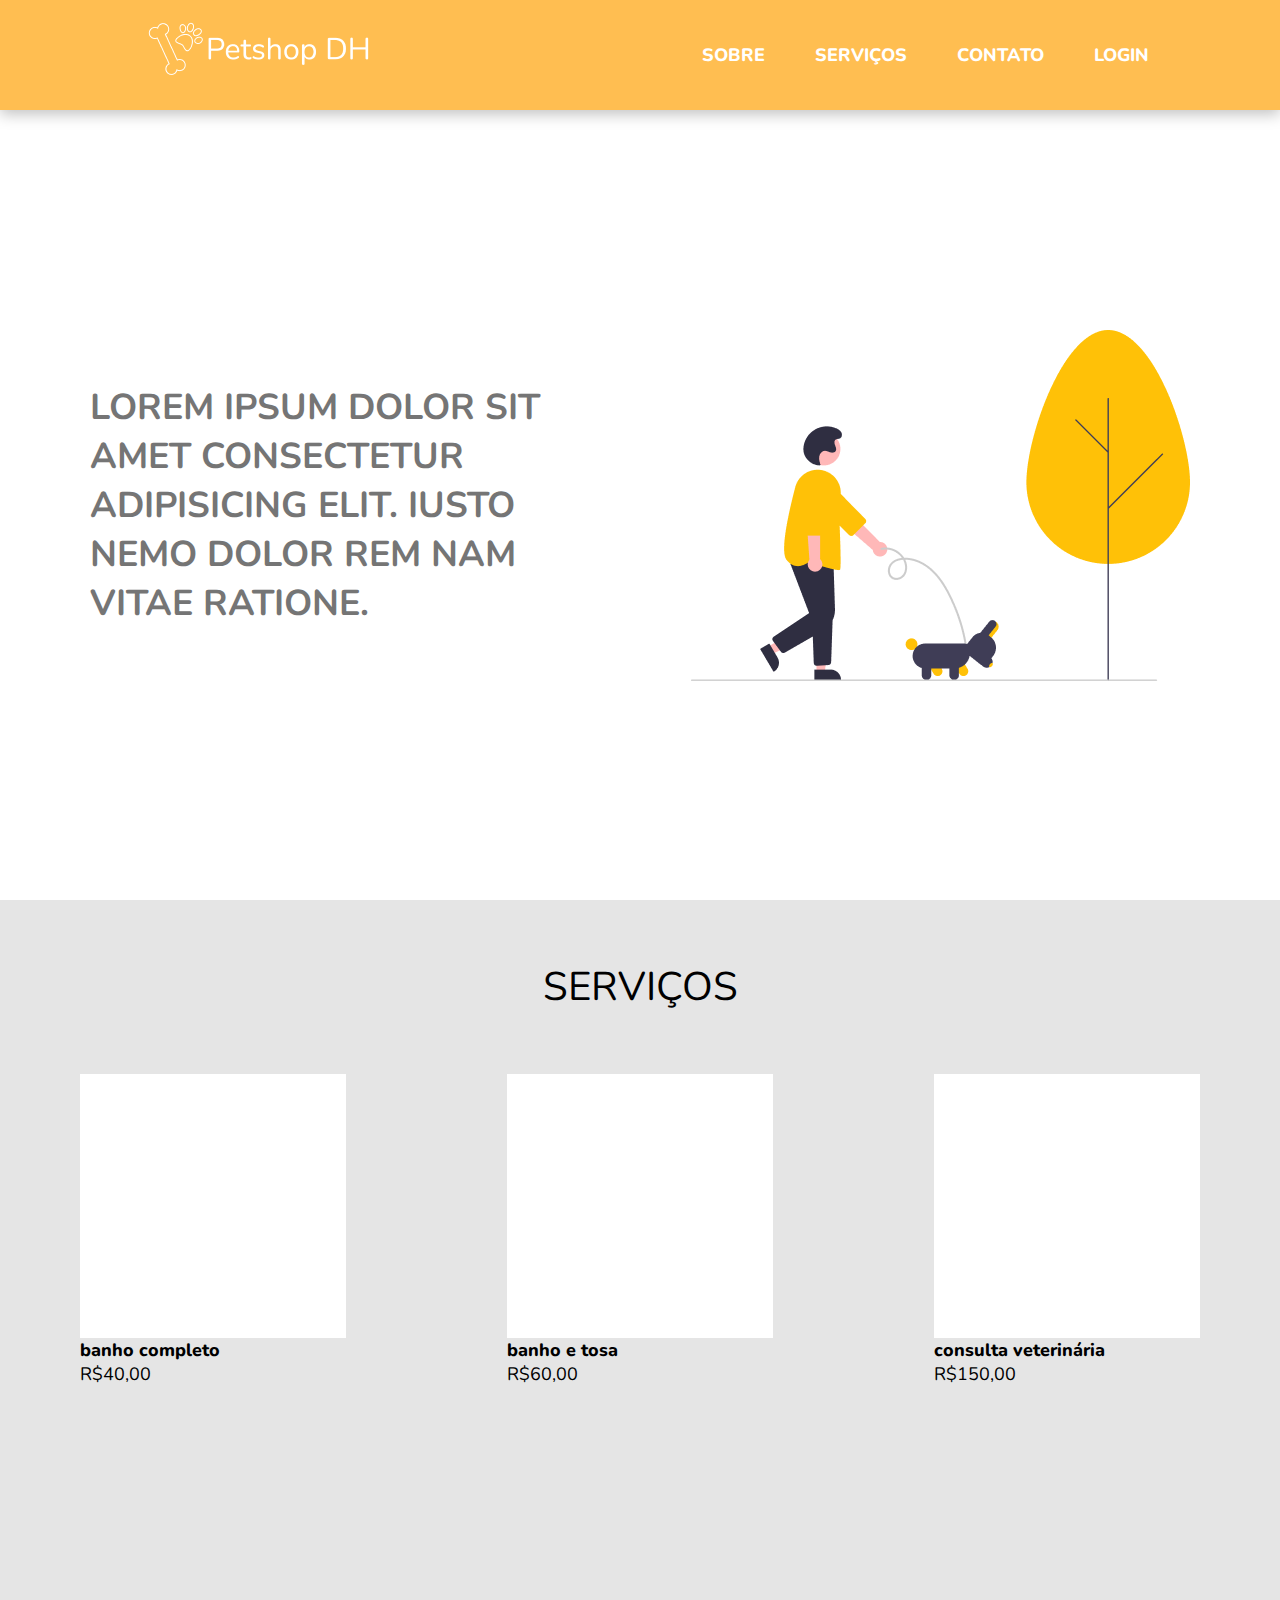
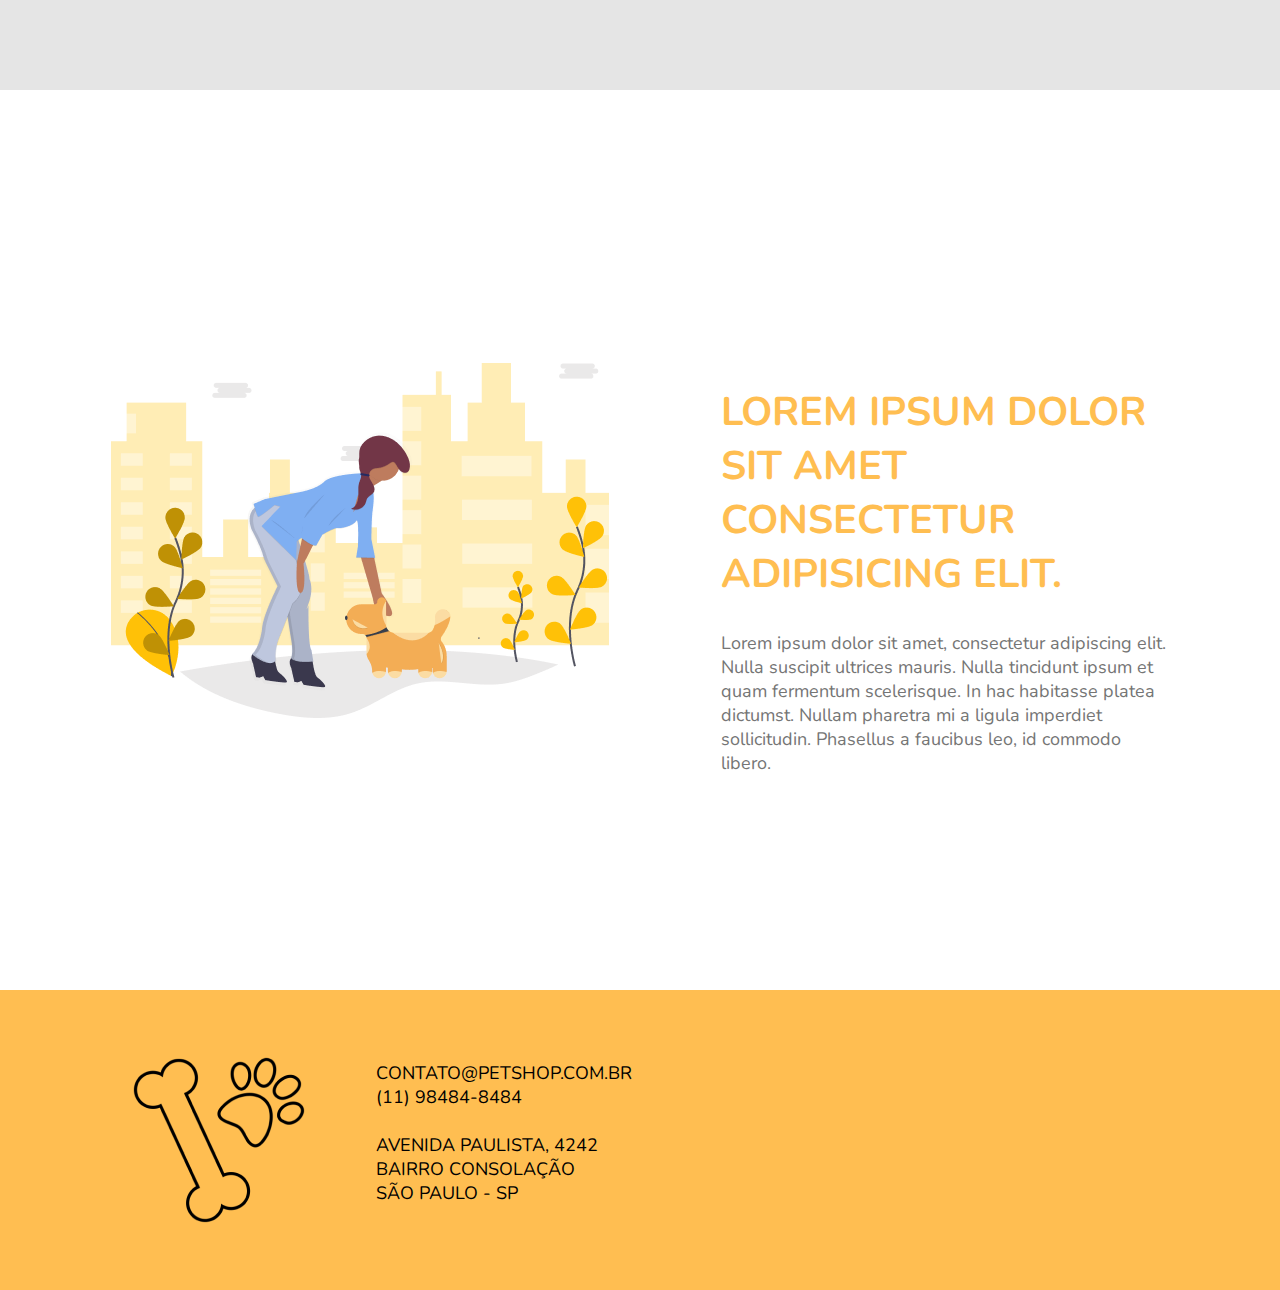
==== index.html @ c04c48b0 "Commit inicial" ====
<!DOCTYPE html>
<html lang="en">

<head>
    <meta charset="UTF-8">
    <meta http-equiv="X-UA-Compatible" content="IE=edge">
    <meta name="viewport" content="width=device-width, initial-scale=1.0">
    <title>Petshop DH | Home</title>
    <link rel="stylesheet" href="style.css">
</head>

<body>
    <header>
        <section class="container">
            <div class="logo">
                <h1><a href="./index.html"><img src="./img/logo.png" alt="Logo Petshop DH"></a></h1>
            </div>
            <div class="links">
                <ul>
                    <li><a href="./index.html">Sobre</a></li>
                    <li><a href="./servicos.html">Serviços</a></li>
                    <li><a href="./contato.html">Contato</a></li>
                    <li><a href="./login.html">Login</a></li>
                </ul>
            </div>
        </section>
    </header>
    <main>
        <section class="texto-principal">
            <article class="container">
                <h2>Lorem ipsum dolor sit amet consectetur adipisicing elit. Iusto nemo dolor rem nam vitae ratione.
                </h2>
                <img src="./img/ilustra-home.png">
            </article>
        </section>

        <section class="servicos">
            <article class="container">
                <div class="servicos-titulo">
                    <h3>Serviços</h3>
                </div>
                <div class="servicos-cards">
                    <div class="cards-wrapper">
                        <div class="card-img"></div>
                        <div class="card-title">banho completo</div>
                        <div class="card-price">R$40,00</div>
                    </div>
                    <div class="cards-wrapper">
                        <div class="card-img"></div>

                        <div class="card-title">banho e tosa</div>
                        <div class="card-price">R$60,00</div>

                    </div>
                    <div class="cards-wrapper">
                        <div class="card-img"></div>
                        <div class="card-title">consulta veterinária</div>
                        <div class="card-price">R$150,00</div>
                    </div>
                </div>
            </article>
        </section>

        <section class="texto-secundario">
            <article class="container">
                <img src="./img/ilustra-home-2.png">
                <div class="texto-wrapper">
                    <h2>Lorem ipsum dolor sit amet consectetur adipisicing elit.</h2>
                    <p>Lorem ipsum dolor sit amet, consectetur adipiscing elit. Nulla suscipit ultrices mauris. Nulla
                        tincidunt ipsum et quam fermentum scelerisque. In hac habitasse platea dictumst. Nullam pharetra
                        mi a ligula imperdiet sollicitudin. Phasellus a faucibus leo, id commodo libero.</p>
                </div>
            </article>
        </section>
    </main>

    <footer>
        <div class="container">
            <div class="footer-wrapper">
                <div class="logo-footer"></div>
                <div class="contato">
                    <p><a href="mailto:contato@petshop.com.br">contato@petshop.com.br</a></p>
                    <p><a href="https://api.whatsapp.com/send?phone=5511984848484">(11) 98484-8484</a></p>
                    </br>
                    <address>
                        Avenida Paulista, 4242 <br />
                        Bairro Consolação </br>
                        São Paulo - SP
                    </address>
                </div>
            </div>
            <iframe src="https://www.google.com/maps/embed?pb=!1m18!1m12!1m3!1d3657.384076349816!2d-46.665941685022446!3d-23.55464548468616!2m3!1f0!2f0!3f0!3m2!1i1024!2i768!4f13.1!3m3!1m2!1s0x94ce582c4835016b%3A0xf92930472ca54186!2sAv.%20Paulista%2C%204242%20-%20Bela%20Vista%2C%20S%C3%A3o%20Paulo%20-%20SP%2C%2001310-300!5e0!3m2!1spt-BR!2sbr!4v1628895680024!5m2!1spt-BR!2sbr" width="400" height="250" style="border:0;" allowfullscreen="" loading="lazy"></iframe>
        </div>
    </footer>
</body>

</html>
---- style.css ----
@import url('https://fonts.googleapis.com/css2?family=Nunito:wght@300;400;700;800&display=swap');

* {
    padding: 0;
    margin: 0;
}

:root{
    --main: #FFBE51;
    --text: #757575;
}

body {
    box-sizing: border-box;
    font-family: 'Nunito', sans-serif;
    font-weight: 800;
    color: #fff;
    font-size: 18px;
}

header {
    width: 100%;
    height: 110px;
    background: var(--main);
    box-shadow: 0px 4px 14px rgba(0, 0, 0, 0.25);
}

header .container {
    display: flex;
    justify-content: space-around;
    align-items: center;
    height: 100%;
}

header .container .links ul{
    display: flex;
    flex-direction: row;
    list-style-type: none;
}

header .container .links ul li {
    margin-left: 50px;
}

header .container .links ul li a {
    text-decoration: none;
    color: #fff;
    text-transform: uppercase;

}

header .container .links ul li a:hover {
    text-decoration: underline;
}
/* HOME */
 section .container {
    height: calc(100vh - 110px);
    display: flex;
}

section.texto-principal .container, 
section.texto-secundario .container, 
section.contato, section.login {
    display:flex;
    justify-content: space-evenly;
    align-items: center;
}


section.texto-principal h2 {
    width: 40%;
    text-transform: uppercase;
    font-size: 36px;   
    color: var(--text); 
}

section.servicos .container{
    background-color: #E5E5E5;
    color: var(--text);
    margin:0;
    padding:0;
    display: flex;
    flex-direction: column;
    vertical-align: middle;
}

section.servicos .container .servicos-titulo{
    margin: 0 auto;
}

.servicos-titulo h3 {
    font-weight: 400;
    color: #000;
    font-size:40px;
    text-transform: uppercase;
    margin: 60px 0;
}

section.servicos .container .servicos-cards{
    display:flex;
    flex-direction: row;
    justify-content:space-around;

}

.servicos-cards .cards-wrapper{
    display:flex;
    flex-direction: column;
    color: #000;   
}

.servicos-cards .card-img {
    background-color: #fff;
    width:266px;
    height:264px;
}

.servicos-cards .card-price{
    font-weight: 400;
}

section.texto-secundario .container {
    color: #757575;
    height: 100vh;

}

section.texto-secundario .container .texto-wrapper {
    width: 35%;
}

.texto-wrapper h2{
   font-weight: 700;
   margin-bottom: 30px;
}

.texto-wrapper p {
    font-weight: 400;
}

/* Serviços */
h2{
    color: var(--main);
    text-transform: uppercase;
    margin: 5rem 0;
    font-size: 40px;
}

h2.servicos-titulo {
    text-align: center;
}

article.servicos .container {
    color: #000;
    margin: 0 auto;
}

.servicos-wrapper {
    display:flex;
    justify-content: center;
    margin: 7rem 0;
}

.servicos-wrapper .servicos-texto {
    width:33%;
    margin-left: 100px;
}

.price-title {
    display:flex;
    align-items: center;
    justify-content: space-between;
}

.price-title h3 {
    color: #000;
    text-transform: uppercase;
    font-weight: 700;
    font-size: 34px;
}

.price-title p {
    font-size: 34px;
    font-weight: 400;
}

.servicos-texto .servicos-description{
    color: var(--text);
    font-weight: 400;
    margin-top: 20px;
}

button {
    background-color: var(--main);
    width: 245px;
    height: 32px;
    border: none;
    margin-top: 15px;
    text-decoration: none;
    color: #fff;
    cursor: pointer;
    font-weight: 700;    
}

.servicos-wrapper .servicos-img {
    width: 266px;
    height: 264px;
    background: #B1B1B1;
}

.servicos hr {
    width: 1134px;
    height: 5px;
    margin: 0 auto;
    background: #C4C4C4; 
    border: none
}


/* Contato */ 
section.contato, section.login{
    flex-direction: row;
    height: calc(100vh - 170px);
}

section.contato h2{
    margin-top:0;
    margin-bottom: 2rem;
}

article.contato-form {
    width:40%;
}

form {
    display: flex;
    flex-direction: column;;
    width: 80%;
}

.contato form button {
    width: 100%;
}

form input {
    margin-bottom: 10px;
    height: 24px;
    padding: 3px 4px;
}

form textarea {
    font-family: 'Nunito', sans-serif;
}

.contato-mapa{
    font-size: 16px;
}

footer.footer-contato {
    background: #C4C4C4;
    height: 60px;
}

.footer-contato p {
    text-align: center;
    color: #000;
    font-weight: 400;
    line-height: 60px;
}

/* Login */
article.login-box{
    width: 411px;
    height: 423px;
    box-shadow: 0px 2px 6px 1px rgba(0, 0, 0, 0.25);
}

.login-wrapper{
    display: flex;
    flex-direction: column;
    justify-content: center;
    align-items: center;
    height: 411px;

}

article.login-box h2 {
    text-align: center;
    margin: 0 0 25px 0;
}

section.login img {
    width: 27em;
}

.login-box form{
    width: 60%
}

.login-box .cadastro {
    text-align: center;
    margin-top: 15px;
}

.cadastro a {
    color: #000;
    text-decoration: none;
    font-weight: 600;
}

/* Footer */
footer {
    height:300px;
    background-color: var(--main);
}
footer .container, footer .footer-wrapper{
    display:flex;
    justify-content: space-around;
    align-items: center;
}

footer .footer-wrapper {
    flex-direction: row;
    height: 300px;
    width: 45%;
}


.logo-footer {
    background-image: url('./img/logo-footer.png');
    background-repeat: no-repeat;
    height:240px;
    width:240px;
}

.footer-wrapper a, .footer-wrapper address{
    text-decoration: none;
    color: #000;
    text-transform: uppercase;
    font-style: normal;
    font-weight: 400;
    margin-bottom: 15px;
}

.footer-wrapper a:hover{
    color:#757575
}
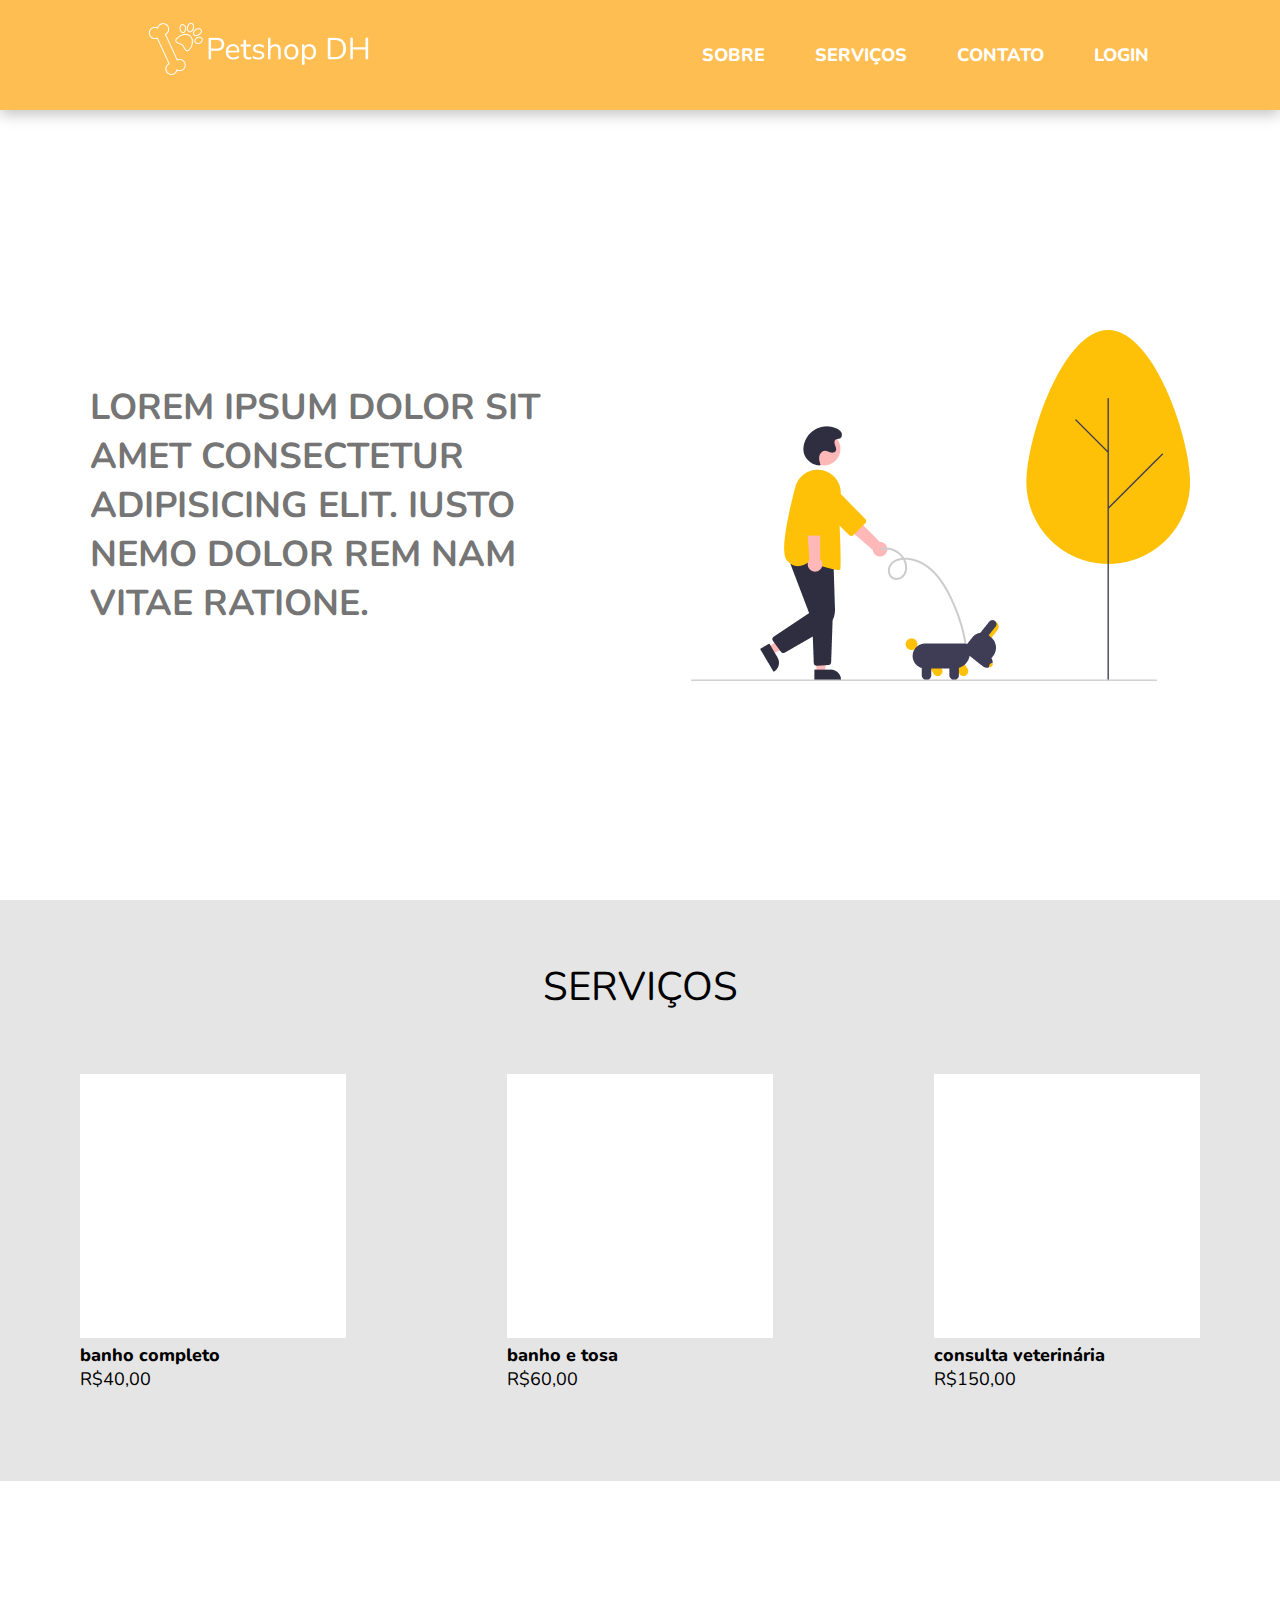
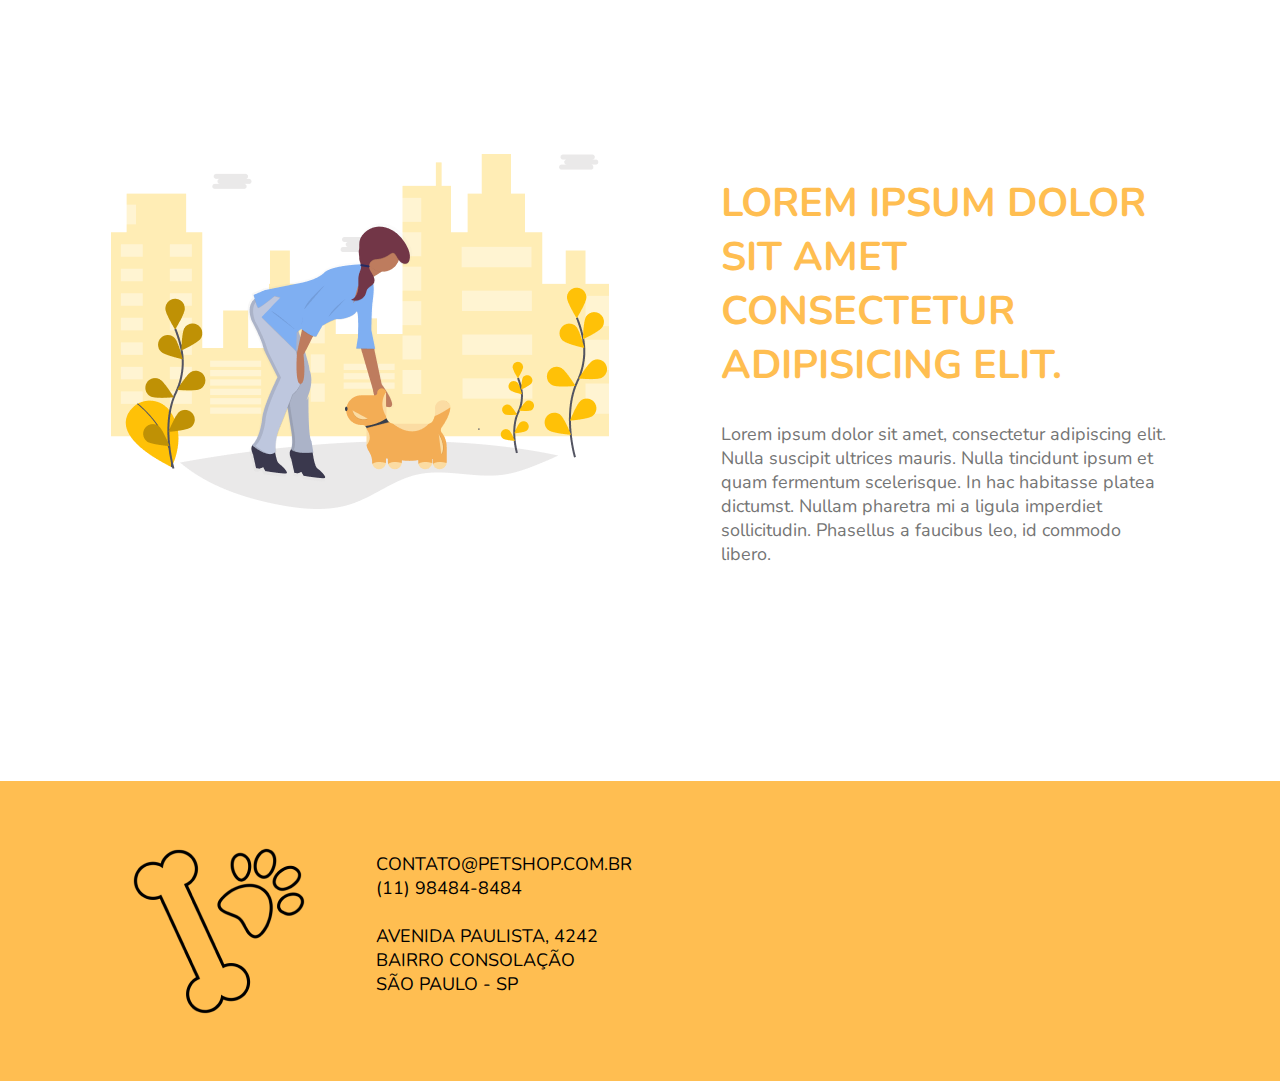
==== commit ba0e55c2: "Responsividade Home" ====
--- a/index.html
+++ b/index.html
@@ -35,7 +35,6 @@
         </section>
 
         <section class="servicos">
-            <article class="container">
                 <div class="servicos-titulo">
                     <h3>Serviços</h3>
                 </div>
@@ -58,7 +57,6 @@
                         <div class="card-price">R$150,00</div>
                     </div>
                 </div>
-            </article>
         </section>
 
         <section class="texto-secundario">
--- a/style.css
+++ b/style.css
@@ -3,6 +3,8 @@
 * {
     padding: 0;
     margin: 0;
+    box-sizing: border-box;
+
 }
 
 :root{
@@ -10,8 +12,12 @@
     --text: #757575;
 }
 
+html{
+    width: 100vw;
+    max-width: 100%
+}
+
 body {
-    box-sizing: border-box;
     font-family: 'Nunito', sans-serif;
     font-weight: 800;
     color: #fff;
@@ -19,7 +25,6 @@
 }
 
 header {
-    width: 100%;
     height: 110px;
     background: var(--main);
     box-shadow: 0px 4px 14px rgba(0, 0, 0, 0.25);
@@ -30,12 +35,15 @@
     justify-content: space-around;
     align-items: center;
     height: 100%;
+    flex-wrap: wrap;
 }
 
 header .container .links ul{
     display: flex;
     flex-direction: row;
     list-style-type: none;
+    flex-wrap: wrap;
+
 }
 
 header .container .links ul li {
@@ -56,36 +64,39 @@
  section .container {
     height: calc(100vh - 110px);
     display: flex;
-}
-
-section.texto-principal .container, 
-section.texto-secundario .container, 
-section.contato, section.login {
+    flex-wrap: wrap;
+
+}
+
+.texto-principal .container, 
+.texto-secundario .container, 
+section.contato, .login {
     display:flex;
     justify-content: space-evenly;
     align-items: center;
 }
 
 
-section.texto-principal h2 {
+.texto-principal h2 {
     width: 40%;
     text-transform: uppercase;
     font-size: 36px;   
     color: var(--text); 
 }
 
-section.servicos .container{
+section.servicos {
     background-color: #E5E5E5;
     color: var(--text);
     margin:0;
-    padding:0;
+    padding:0 0 5em;
     display: flex;
     flex-direction: column;
     vertical-align: middle;
-}
-
-section.servicos .container .servicos-titulo{
-    margin: 0 auto;
+    flex-wrap: wrap;
+}
+
+.servicos-titulo{
+    text-align: center;
 }
 
 .servicos-titulo h3 {
@@ -96,11 +107,9 @@
     margin: 60px 0;
 }
 
-section.servicos .container .servicos-cards{
-    display:flex;
-    flex-direction: row;
+section.servicos .servicos-cards{
+    display:flex;
     justify-content:space-around;
-
 }
 
 .servicos-cards .cards-wrapper{
@@ -113,19 +122,20 @@
     background-color: #fff;
     width:266px;
     height:264px;
+    margin-bottom: 5px;
 }
 
 .servicos-cards .card-price{
     font-weight: 400;
 }
 
-section.texto-secundario .container {
+.texto-secundario .container {
     color: #757575;
     height: 100vh;
 
 }
 
-section.texto-secundario .container .texto-wrapper {
+.texto-secundario .container .texto-wrapper {
     width: 35%;
 }
 
@@ -218,17 +228,17 @@
 
 
 /* Contato */ 
-section.contato, section.login{
+section.contato, .login{
     flex-direction: row;
     height: calc(100vh - 170px);
 }
 
-section.contato h2{
+.contato h2{
     margin-top:0;
     margin-bottom: 2rem;
 }
 
-article.contato-form {
+.contato-form {
     width:40%;
 }
 
@@ -236,6 +246,8 @@
     display: flex;
     flex-direction: column;;
     width: 80%;
+    flex-wrap: wrap;
+
 }
 
 .contato form button {
@@ -269,7 +281,7 @@
 }
 
 /* Login */
-article.login-box{
+.login-box{
     width: 411px;
     height: 423px;
     box-shadow: 0px 2px 6px 1px rgba(0, 0, 0, 0.25);
@@ -281,15 +293,16 @@
     justify-content: center;
     align-items: center;
     height: 411px;
-
-}
-
-article.login-box h2 {
+    flex-wrap: wrap;
+
+}
+
+.login-box h2 {
     text-align: center;
     margin: 0 0 25px 0;
 }
 
-section.login img {
+.login img {
     width: 27em;
 }
 
@@ -314,6 +327,8 @@
     background-color: var(--main);
 }
 footer .container, footer .footer-wrapper{
+    font-size: 18px;
+    max-height: 300px;
     display:flex;
     justify-content: space-around;
     align-items: center;
@@ -321,6 +336,7 @@
 
 footer .footer-wrapper {
     flex-direction: row;
+    flex-wrap: wrap;
     height: 300px;
     width: 45%;
 }
@@ -344,4 +360,88 @@
 
 .footer-wrapper a:hover{
     color:#757575
+}
+
+@media (max-width: 768px){
+    header {
+        height:170px;
+    }
+
+    header h1{
+        text-align: center;
+        display: block;
+    }
+
+    header h1 img {
+        margin-top: 10px;
+        height:80px;
+        width: auto;
+    }
+
+    header .container .links ul li{
+        margin: 0 10px 15px 10px;
+        padding: 0;
+        font-size: 24px;
+    }
+
+    section.texto-principal h2, .texto-secundario h2{
+        font-size: 24px;
+    }
+
+    header .container, .texto-principal .container, .servicos-wrapper, .servicos-cards, .texto-secundario .container {
+        flex-direction: column;
+        justify-content: flex-start;
+        flex-wrap: wrap;
+    }
+
+    .servicos-cards{
+        margin: 0 auto;
+    }
+
+    .cards-wrapper{
+        padding-bottom: 45px;
+    }
+
+    .cards-wrapper .card-img {
+        width: 450px;
+    }
+
+
+    .texto-principal .container{
+        margin: 2.5em 0;
+        height: 65vh;
+    }
+
+
+    .texto-principal .container h2{
+        width: 70%;
+        margin-top: 35px;
+        text-align: center;
+        order: 1;
+    }
+
+    .texto-principal .container img {
+        margin-bottom: 0;
+    }
+
+    .texto-secundario .container .texto-wrapper {
+        width: 85%;
+        font-size: 18px;
+    }
+
+    .texto-secundario .container {
+        justify-content: center;
+    }
+
+    img {
+        width: 60%;
+    }
+
+    footer .footer-wrapper{
+        font-size: 16px;
+    }
+
+    .logo-footer, iframe {
+        display: none;
+    }
 }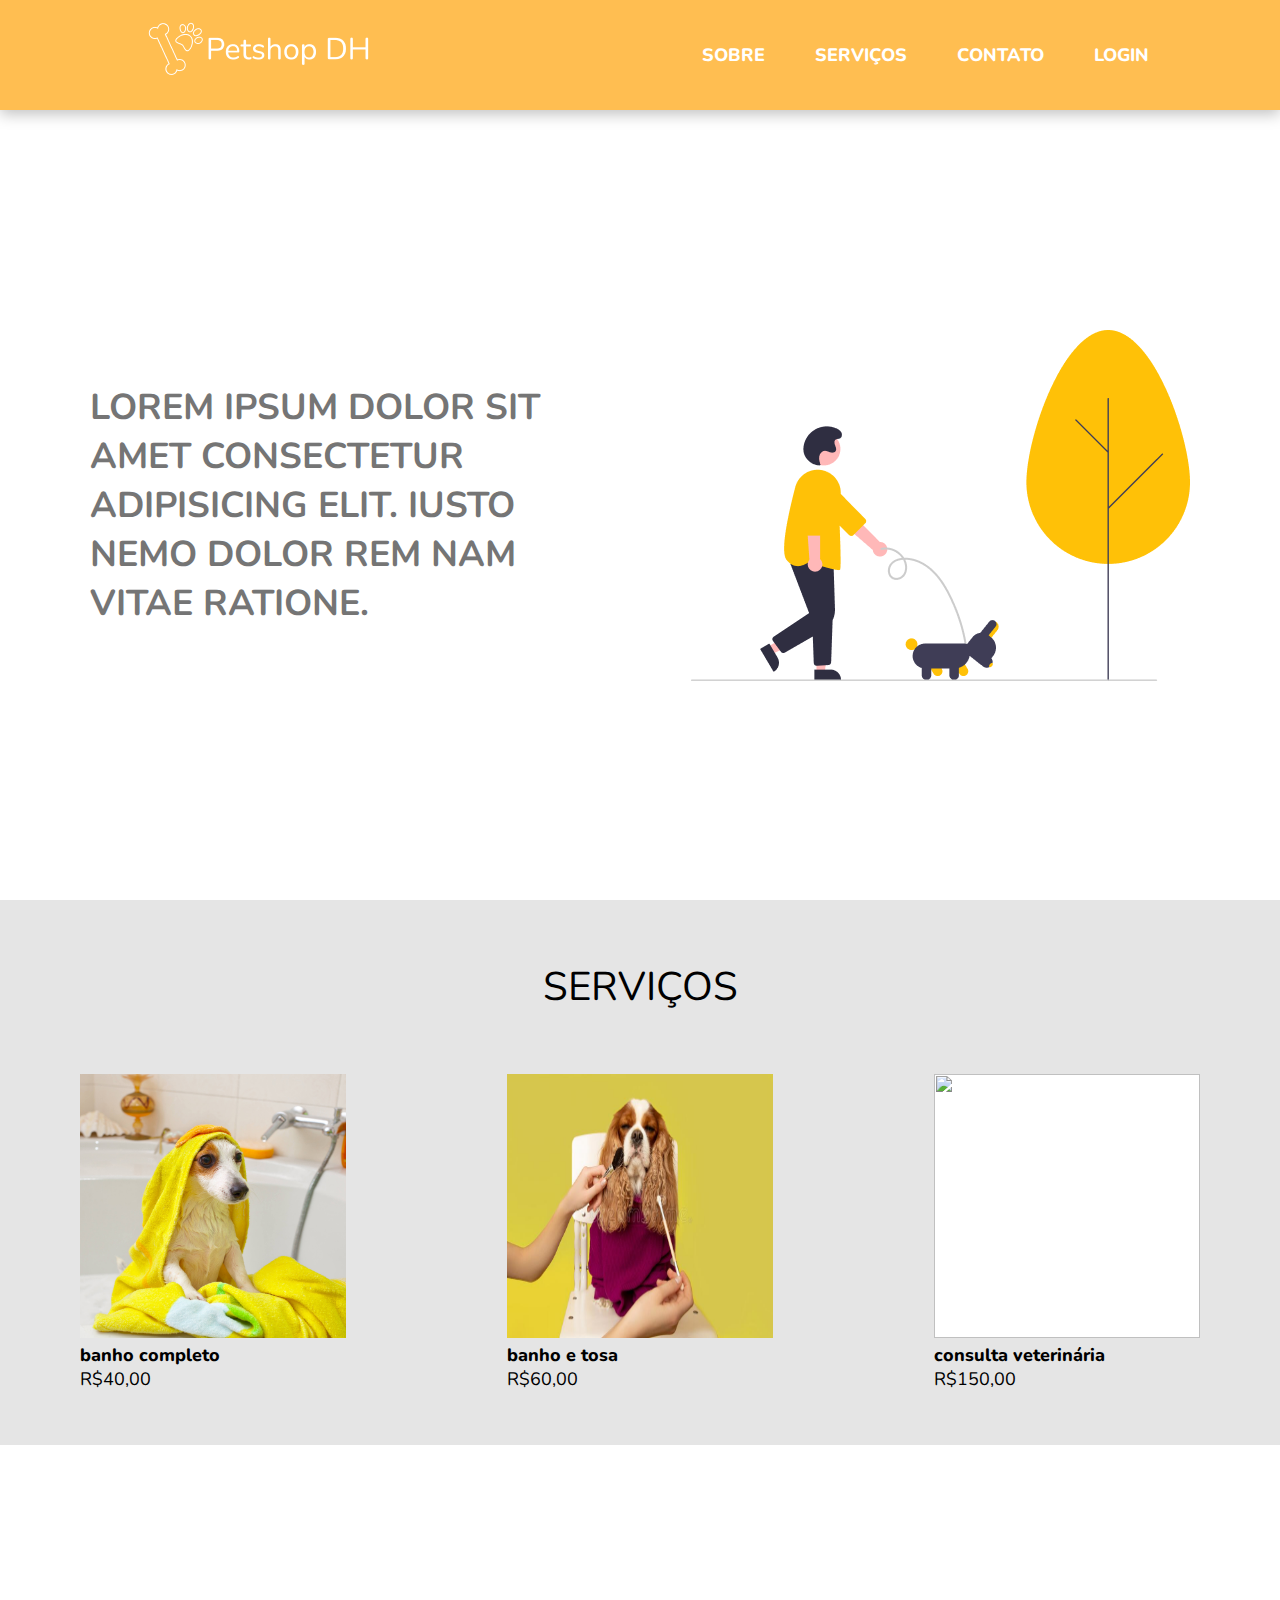
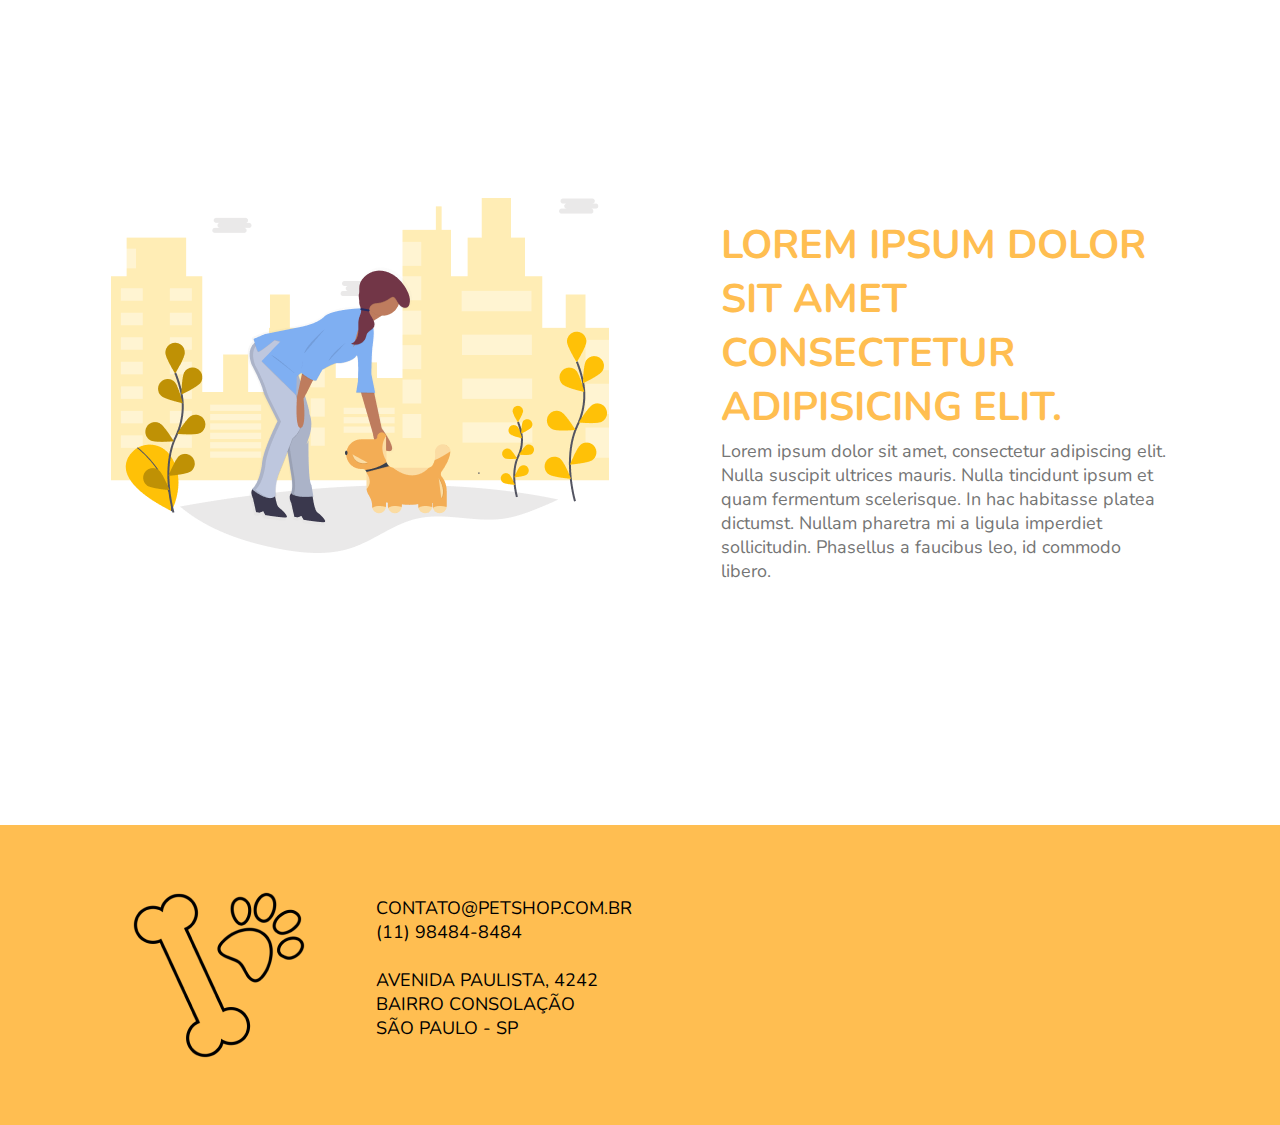
==== commit c1cbf683: "Adiciona imagens" ====
--- a/index.html
+++ b/index.html
@@ -40,19 +40,19 @@
                 </div>
                 <div class="servicos-cards">
                     <div class="cards-wrapper">
-                        <div class="card-img"></div>
+                        <div class="card-img"><img src="./img/bath.jpg" class="img-banho"></div>
                         <div class="card-title">banho completo</div>
                         <div class="card-price">R$40,00</div>
                     </div>
                     <div class="cards-wrapper">
-                        <div class="card-img"></div>
+                        <div class="card-img"><img src="./img/tosa.jpg" class="img-tosa"></div>
 
                         <div class="card-title">banho e tosa</div>
                         <div class="card-price">R$60,00</div>
 
                     </div>
                     <div class="cards-wrapper">
-                        <div class="card-img"></div>
+                        <div class="card-img"><a href="https://br.freepik.com/mdjaff"><img src="./img/vet.jpg" class="img-vet"></a></div>
                         <div class="card-title">consulta veterinária</div>
                         <div class="card-price">R$150,00</div>
                     </div>
--- a/style.css
+++ b/style.css
@@ -88,7 +88,7 @@
     background-color: #E5E5E5;
     color: var(--text);
     margin:0;
-    padding:0 0 5em;
+    padding:0 0 3em;
     display: flex;
     flex-direction: column;
     vertical-align: middle;
@@ -125,6 +125,11 @@
     margin-bottom: 5px;
 }
 
+.img-vet, .img-banho, .img-tosa {
+    width:266px;
+    height:264px;
+}   
+
 .servicos-cards .card-price{
     font-weight: 400;
 }
@@ -132,16 +137,19 @@
 .texto-secundario .container {
     color: #757575;
     height: 100vh;
+    margin-top: 80px;
 
 }
 
 .texto-secundario .container .texto-wrapper {
+    margin-top: 0;
     width: 35%;
 }
 
 .texto-wrapper h2{
    font-weight: 700;
-   margin-bottom: 30px;
+   margin-bottom: 5px;
+   margin-top: 50px;
 }
 
 .texto-wrapper p {
@@ -158,6 +166,7 @@
 
 h2.servicos-titulo {
     text-align: center;
+    margin-top: 55px;
 }
 
 article.servicos .container {
@@ -362,33 +371,40 @@
     color:#757575
 }
 
-@media (max-width: 768px){
+@media (max-width: 640px){
+     html {
+        display: flex;
+        flex-direction: column;
+        overflow-x: hidden;
+    }
+    
     header {
-        height:170px;
-    }
-
-    header h1{
+        height:150px;
+    }
+
+
+    header h1 img {
+        height: 80px;
+        width: auto;
+    }
+
+    header .container .links ul {
+        justify-content: space-evenly;
+        width: 100vw;
+    }
+
+    header .container .links ul li{
+        padding: 0;
+        margin: 0;
+        font-size: 20px;
         text-align: center;
-        display: block;
-    }
-
-    header h1 img {
-        margin-top: 10px;
-        height:80px;
-        width: auto;
-    }
-
-    header .container .links ul li{
-        margin: 0 10px 15px 10px;
-        padding: 0;
+    }
+
+    section.texto-principal h2, .texto-secundario h2, .servicos-texto h3, .servicos-texto .price{
         font-size: 24px;
     }
 
-    section.texto-principal h2, .texto-secundario h2{
-        font-size: 24px;
-    }
-
-    header .container, .texto-principal .container, .servicos-wrapper, .servicos-cards, .texto-secundario .container {
+    header .container, .texto-principal .container, .servicos-wrapper, .servicos-cards, .texto-secundario .container, .price-title{
         flex-direction: column;
         justify-content: flex-start;
         flex-wrap: wrap;
@@ -402,20 +418,20 @@
         padding-bottom: 45px;
     }
 
-    .cards-wrapper .card-img {
-        width: 450px;
-    }
-
-
-    .texto-principal .container{
-        margin: 2.5em 0;
-        height: 65vh;
+    .cards-wrapper .card-img, .img-vet, .img-banho, .img-tosa {
+        width:300px;
+    }       
+
+
+    .texto-principal .container, .texto-secundario .container{
+        margin: 2.5em 0 3em 0;
+        height: 100%;
     }
 
 
     .texto-principal .container h2{
-        width: 70%;
-        margin-top: 35px;
+        width:90%;
+        margin: 30px 10px 0 10px;
         text-align: center;
         order: 1;
     }
@@ -423,14 +439,101 @@
     .texto-principal .container img {
         margin-bottom: 0;
     }
+
+    .servicos-titulo h2 {
+        margin: 0;
+        padding: 0;
+    }
+
 
     .texto-secundario .container .texto-wrapper {
         width: 85%;
         font-size: 18px;
     }
 
-    .texto-secundario .container {
-        justify-content: center;
+    .servicos-description, .servicos-wrapper .servicos-texto, .img-wrapper{
+        margin: 0 auto;
+    }
+
+    .servicos-wrapper .servicos-texto, .img-wrapper{
+        width: 85%;
+    }
+
+    .servicos-titulo{
+        margin: 0;
+        padding: 0;
+    }
+
+    .servicos-wrapper {
+        margin: 3em auto;
+    }
+
+    button{
+        width: 100%;
+        margin: 25px auto 0;
+    }
+
+    .servicos-description {
+        font-size: 18px;
+    }
+
+    .price-title {
+        align-items: flex-start;
+    }
+
+    .servicos hr {
+        width: 150px;
+    }
+
+    section.contato, .login {
+        flex-direction: column;
+        height: auto;
+        margin: 0 auto;
+        padding: 0;
+    }
+
+    .contato-titulo{
+        text-align: center;
+    }
+
+    .contato h2{
+        margin-top: 55px;
+    }
+
+
+    .contato-mapa, .contato-form {
+        width: 100%;
+        margin: 0;
+    }
+
+    .contato-mapa iframe{
+        display: block;
+        height: 200px;
+        width: auto;
+        margin: 10px auto;
+    }
+
+    .contato-form form {
+        margin: 0 auto;
+    }
+
+    .contato-mapa{
+        width: 80%;
+        margin: 30px 0;
+        text-align: center;
+
+    }
+
+    .ilustra-login, .ilustra-cadastro {
+        display: none;
+    }
+
+    .login-box{
+        box-shadow: none;
+    }
+
+    .login-wrapper, .login-box{
+        min-height: calc(100vh - 210px);
     }
 
     img {
@@ -441,6 +544,12 @@
         font-size: 16px;
     }
 
+    footer.footer-contato {
+        
+        width: 100%;
+
+    }
+    
     .logo-footer, iframe {
         display: none;
     }
